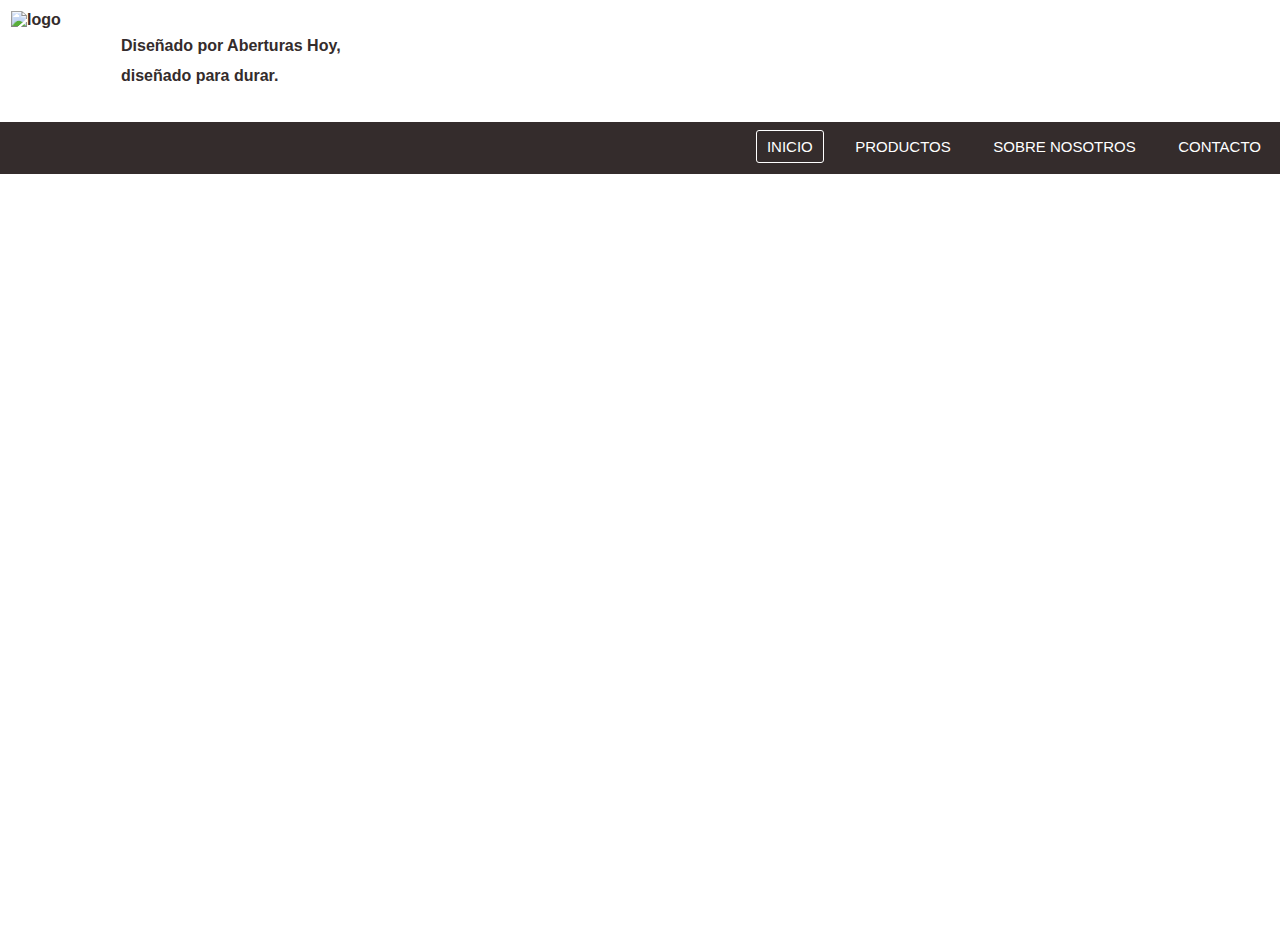
==== index.html @ 83248917 "Add files via upload" ====
<!DOCTYPE html>
<html lang="es">
  <head>
    <meta charset="utf-8" />
    <meta name="viewport" content="width=device-width, initial-scale=1" />
    <title>Aberturas Hoy</title>
    <link rel="stylesheet" href="/style.css" />
    <script src="https://kit.fontawesome.com/a076d05399.js"></script>
    <script src="https://code.jquery.com/mobile/1.5.0-rc1/jquery.mobile-1.5.0-rc1.js"></script>
    <script>
      $(document).ready(function() {
        $("#icon").click(function() {
          $("ul").toggleClass("show");
        });
      });
    </script>
  </head>
  <body>
    <nav>
      <label class="logo"
        ><img
          id="header-img"
          src="https://static.wixstatic.com/media/3c659c_58a59754fe0b4381b4ca97098dc097c7~mv2.png/v1/fill/w_80,h_80,al_c,q_85,usm_0.66_1.00_0.01/descarga.webp"
          alt="logo"
        />
        <p id="eslogan">
          Diseñado por Aberturas Hoy,<br />
          diseñado para durar.
        </p>
        <label id="icon" style="color:#342C2C">
          <i class="fas fa-bars"></i>
        </label>
      </label>
      <ul>
        <li><a class="active" href="#">Inicio</a></li>
        <li><a href="#">Productos</a></li>
        <li><a href="#">Sobre Nosotros</a></li>
        <li><a href="#">Contacto</a></li>
      </ul>
    </nav>
    <section id="background"></section>
  </body>
</html>
---- style.css ----
* {
  padding: 0;
  margin: 0;
  text-decoration: none;
  list-style: none;
}
body {
  font-family: sans-serif;
}
nav {
  width: 100%;
}
label {
  font-weight: bold;
  color: #342C2C;
  padding: 10px;
  border: 1px solid white;
  display: flex;
}
#header-img {
  margin-right: 10px;
  width: 100px;
  height: 100px;
}
#eslogan {
  line-height: 30px;
  padding-top: 20px;
}
nav ul {
  width: 100%;
  height: 52px;
  float: right;
  text-align: right;
  margin-right: 0px;
  vertical-align: top;
  background-color: #342C2C;
}
nav li {
  display: inline-block;
  margin: 0 8px;
  line-height: 50px;
}
nav a {
  color: white;
  font-size: 15px;
  text-transform: uppercase;
  border: 1px solid transparent;
  padding: 7px 10px;
  border-radius: 3px;
}
a.active,
a:hover {
  border: 1px solid;
  transition: 0.5s;
}
nav #icon {
  color: #342C2C !important;
  font-size: 30px;
  line-height: 20px;
  float: right;
  margin-right: 40px;
  cursor: pointer;
  display: none;
}
@media (max-width: 1048px) {
  label.logo {
    font-size: 16px;
    padding-left: 10px;
  }
  nav ul {
    margin-right: 20px;
  }
  nav a {
    font-size: 14px;
  }
}
@media (max-width: 909px) {
  nav #icon {
    color: #342C2C !important;
    display: block;
    position: fixed;
    right: 0px;
  }
  #eslogan {
    font-size: 0px;
  }
  nav ul {
    position: fixed;
    width: 100%;
    height: 100vh;
    background: #342C2C;
    top: 120px;
    left: 0px;
    text-align: center;
  }
  nav li {
    display: block;
    margin: 50px 0;
    line-height: 30px;
  }
  nav a {
    font-size: 20px;
  }
  a.active,
  a:hover {
    border: none;
    color: #7C9EB3;
  }
  nav ul.show {
    left: 0;
  }
}
#background {
  background: url() no-repeat;
  background-size: cover;
  height: calc(100vh - 80px);
}
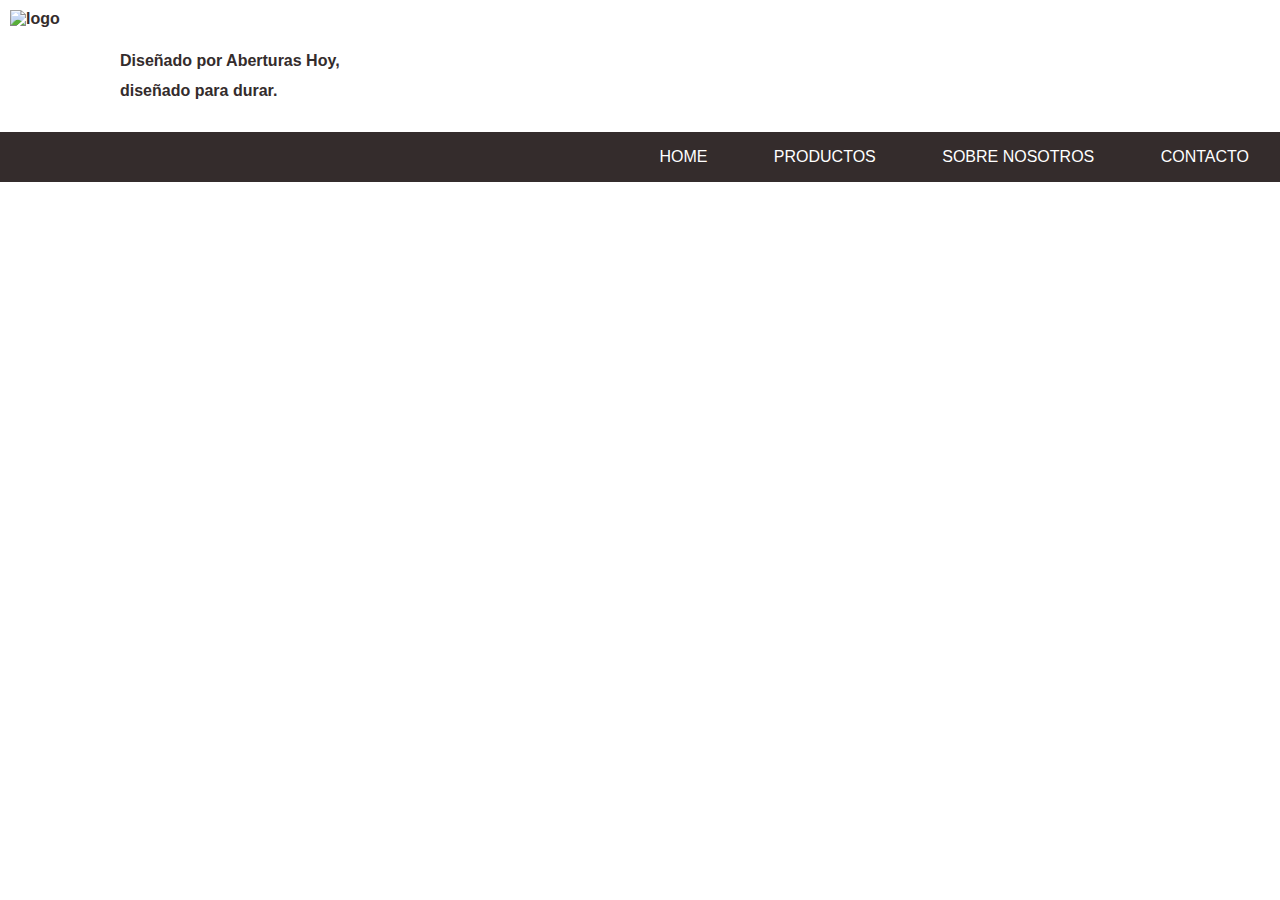
==== commit ec00cc8c: "Add files via upload" ====
--- a/index.html
+++ b/index.html
@@ -4,19 +4,11 @@
     <meta charset="utf-8" />
     <meta name="viewport" content="width=device-width, initial-scale=1" />
     <title>Aberturas Hoy</title>
-    <link rel="stylesheet" href="/style.css" />
-    <script src="https://kit.fontawesome.com/a076d05399.js"></script>
-    <script src="https://code.jquery.com/mobile/1.5.0-rc1/jquery.mobile-1.5.0-rc1.js"></script>
-    <script>
-      $(document).ready(function() {
-        $("#icon").click(function() {
-          $("ul").toggleClass("show");
-        });
-      });
-    </script>
+    <link rel="stylesheet" href="style.css" />
   </head>
+
   <body>
-    <nav>
+    <header>
       <label class="logo"
         ><img
           id="header-img"
@@ -27,17 +19,35 @@
           Diseñado por Aberturas Hoy,<br />
           diseñado para durar.
         </p>
-        <label id="icon" style="color:#342C2C">
-          <i class="fas fa-bars"></i>
-        </label>
       </label>
-      <ul>
-        <li><a class="active" href="#">Inicio</a></li>
-        <li><a href="#">Productos</a></li>
-        <li><a href="#">Sobre Nosotros</a></li>
-        <li><a href="#">Contacto</a></li>
-      </ul>
-    </nav>
-    <section id="background"></section>
+
+      <div class="container">
+        <div class="nav-toggle" id="navToggle">
+          <img
+            id="navClosed"
+            class="navIcon"
+            src="https://www.richardmiddleton.me/wp-content/themes/richardcodes/assets/img/hamburger.svg"
+            alt="hamburger menu"
+          />
+          <img
+            id="navOpen"
+            class="navIcon hidden"
+            src="https://www.richardmiddleton.me/wp-content/themes/richardcodes/assets/img/close.svg"
+            alt="close hamburger"
+          />
+        </div>
+
+        <nav>
+          <ul>
+            <li><a class="active" href="#">Home</a></li>
+            <li><a href="#">Productos</a></li>
+            <li><a href="#">Sobre Nosotros</a></li>
+            <li><a href="#">Contacto</a></li>
+          </ul>
+        </nav>
+      </div>
+    </header>
+
+    <script src="main.js"></script>
   </body>
 </html>
--- a/style.css
+++ b/style.css
@@ -1,20 +1,15 @@
-* {
-  padding: 0;
+body {
   margin: 0;
-  text-decoration: none;
-  list-style: none;
-}
-body {
   font-family: sans-serif;
 }
-nav {
-  width: 100%;
+
+header {
+  background: #eaeaea;
 }
 label {
   font-weight: bold;
-  color: #342C2C;
+  color: #342c2c;
   padding: 10px;
-  border: 1px solid white;
   display: flex;
 }
 #header-img {
@@ -26,92 +21,113 @@
   line-height: 30px;
   padding-top: 20px;
 }
+
+.container {
+  display: flex;
+  justify-content: space-between;
+  width: 100%;
+}
+
 nav ul {
   width: 100%;
-  height: 52px;
   float: right;
   text-align: right;
-  margin-right: 0px;
-  vertical-align: top;
-  background-color: #342C2C;
 }
-nav li {
+
+li {
   display: inline-block;
-  margin: 0 8px;
-  line-height: 50px;
+  padding: 0 1.25rem;
 }
-nav a {
-  color: white;
-  font-size: 15px;
+
+nav li a {
+  color: #342C2C;
+  text-decoration: none;
   text-transform: uppercase;
   border: 1px solid transparent;
   padding: 7px 10px;
   border-radius: 3px;
 }
-a.active,
-a:hover {
+
+li:hover a {
   border: 1px solid;
   transition: 0.5s;
 }
-nav #icon {
-  color: #342C2C !important;
-  font-size: 30px;
-  line-height: 20px;
-  float: right;
-  margin-right: 40px;
+
+/* Mobile Toggle */
+
+.nav-toggle {
+  display: none;
+  position: absolute;
+  right: 1rem;
+  top: 1.5rem;
   cursor: pointer;
+}
+
+.nav-toggle img {
+  width: 1.5rem;
+  transition: 300ms all ease;
+}
+
+.nav-toggle:hover img {
+  opacity: 0.6;
+}
+
+.open {
+  height: 100vh;
+}
+
+.hidden {
   display: none;
 }
-@media (max-width: 1048px) {
-  label.logo {
-    font-size: 16px;
-    padding-left: 10px;
+
+/* Mobile */
+@media all and (max-width: 720px) {
+  .container {
+    flex-direction: column;
+    align-items: flex-start;
   }
-  nav ul {
-    margin-right: 20px;
+
+  nav {
+    height: 0;
+    width: 100%;
+    overflow: hidden;
+    transition: 250ms height ease-in-out;
   }
-  nav a {
-    font-size: 14px;
+  ul {
+    list-style-type: none;
+    padding: 0;
+  }
+
+  li {
+    display: block;
+    text-align: center;
+    padding: 1.5rem 0;
+  }
+
+  li a {
+    font-size: 1.4rem;
+  }
+
+  .nav-toggle {
+    display: block;
   }
 }
-@media (max-width: 909px) {
-  nav #icon {
-    color: #342C2C !important;
-    display: block;
-    position: fixed;
-    right: 0px;
+
+/* PC*/
+@media all and (min-width: 720px) {
+  header {
+    background: none;
   }
-  #eslogan {
-    font-size: 0px;
+  nav {
+    background-color: #342c2c;
+    position: absolute;
+    width: 100%;
   }
-  nav ul {
-    position: fixed;
-    width: 100%;
-    height: 100vh;
-    background: #342C2C;
-    top: 120px;
-    left: 0px;
-    text-align: center;
-  }
-  nav li {
-    display: block;
-    margin: 50px 0;
-    line-height: 30px;
-  }
-  nav a {
-    font-size: 20px;
-  }
-  a.active,
-  a:hover {
-    border: none;
-    color: #7C9EB3;
-  }
-  nav ul.show {
-    left: 0;
+  nav li a {
+    color: white;
+    text-decoration: none;
+    text-transform: uppercase;
+    border: 1px solid transparent;
+    border-radius: 3px;
   }
 }
-#background {
-  background: url() no-repeat;
-  background-size: cover;
-  height: calc(100vh - 80px);
-}
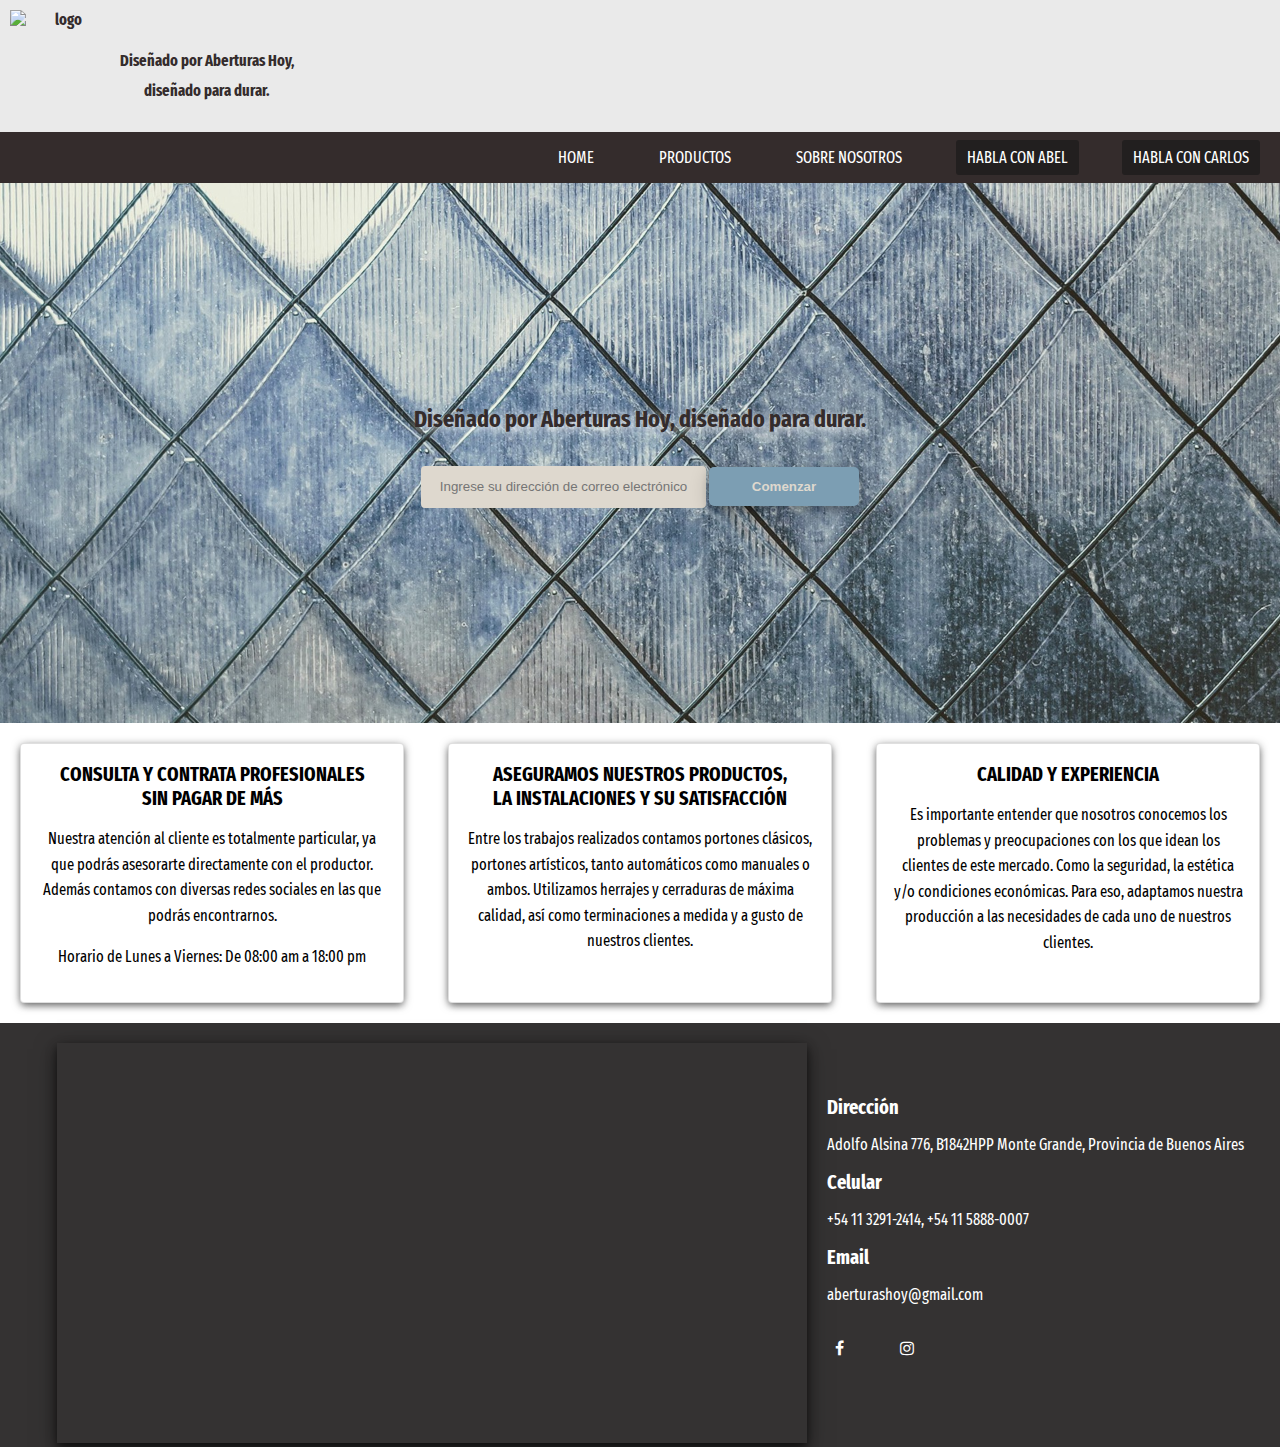
==== commit ae5be30b: "3.0" ====
--- a/index.html
+++ b/index.html
@@ -3,8 +3,13 @@
   <head>
     <meta charset="utf-8" />
     <meta name="viewport" content="width=device-width, initial-scale=1" />
+	
+	<style>
+      @import url("https://fonts.googleapis.com/css2?family=Fira+Sans+Extra+Condensed&display=swap");
+    </style>
+	
     <title>Aberturas Hoy</title>
-    <link rel="stylesheet" href="style.css" />
+    <link rel="stylesheet" href="recursos/style.css"/>
   </head>
 
   <body>
@@ -39,15 +44,86 @@
 
         <nav>
           <ul>
-            <li><a class="active" href="#">Home</a></li>
-            <li><a href="#">Productos</a></li>
-            <li><a href="#">Sobre Nosotros</a></li>
-            <li><a href="#">Contacto</a></li>
+            <li><a class="active" href="index.html">Home</a></li>
+            <li><a href="pag/Productos.html">Productos</a></li>
+            <li><a href="pag/Sobre-Nosotros.html">Sobre Nosotros</a></li>
+			<li><a class="habla" href=https://api.whatsapp.com/send?phone=541132912414>Habla con Abel</a></li>
+			<li><a class="habla" href=https://api.whatsapp.com/send?phone=541158880007>Habla con Carlos</a></li>
           </ul>
         </nav>
       </div>
     </header>
+	
+	<section id="img-vw">
+	  <h2>Diseñado por Aberturas Hoy, diseñado para durar.</h2>
+	  <form action="">
+		<input name="email" id="email" type="email"  class="form-control" placeholder="Ingrese su dirección de correo electrónico" required />
+		<input id="submit" type="submit" value="Comenzar" />
+	  </form>
+	</section>
 
-    <script src="main.js"></script>
+	<!-- TARJETAS -->
+	<section class="container">
+			<div class="tarjeta">
+				<h5>Consulta y contrata profesionales<br>sin pagar de más</h5>
+				<p>
+					Nuestra atención al cliente es totalmente particular, ya que podrás asesorarte directamente con el productor. 
+					Además contamos con diversas redes sociales en las que podrás encontrarnos.
+				</p>
+				<p>
+					Horario de Lunes a Viernes:
+					De 08:00 am a 18:00 pm
+				</p>
+			</div>
+
+			<div class="tarjeta">
+				<h5>Aseguramos nuestros productos,<br>la instalaciones y su satisfacción</h5>
+				<p>
+					Entre los trabajos realizados contamos portones clásicos, portones artísticos, tanto automáticos como manuales o ambos. 
+					Utilizamos herrajes y cerraduras de máxima calidad, así como terminaciones a medida y a gusto de nuestros clientes.
+				</p>
+			</div>
+
+			<div class="tarjeta">
+				<h5>Calidad y experiencia</h5>
+				<p>
+					Es importante entender que nosotros conocemos los problemas y preocupaciones con los que idean los clientes de este mercado.
+					Como la seguridad, la estética y/o condiciones económicas. Para eso, adaptamos nuestra producción a las necesidades de cada uno de nuestros clientes.
+				</p>
+			</div>
+	</section>
+	
+	<div class="embedsocial-hashtag" data-ref="6ec706ed0205464ef0f796552e6b4799b1422030"></div><script>(function(d, s, id){var js; if (d.getElementById(id)) {return;} js = d.createElement(s); js.id = id; js.src = "https://embedsocial.com/cdn/ht.js"; d.getElementsByTagName("head")[0].appendChild(js);}(document, "script", "EmbedSocialHashtagScript"));</script>
+	
+	<footer>
+		<section class="container">
+			<div>
+			<!-- IFRAME GOOGLE MAPS-->
+				<iframe width="750" height="400" style="border:0" loading="lazy" id="maps" allowfullscreen src="https://www.google.com/maps/embed/v1/place?
+				q=place_id:ChIJ70D8DajRvJURpG4eYSPVUV4
+				&key=AIzaSyDUOmwHmdCd-yH3cdDwUQymmq_WT6nEHXE
+				&zoom=12"></iframe>
+			</div>
+			<section>
+				<div>
+					<h5>Dirección</h5>
+					<p>Adolfo Alsina 776, B1842HPP Monte Grande, Provincia de Buenos Aires</p>
+				</div>
+				<div>			
+					<h5>Celular</h5>
+					<p>+54 11 3291-2414, +54 11 5888-0007</p>
+				</div>
+				<div>
+					<h5>Email</h5>
+					<p>aberturashoy@gmail.com</p>
+				</div>
+				<link rel="stylesheet" href="https://cdnjs.cloudflare.com/ajax/libs/font-awesome/4.7.0/css/font-awesome.min.css">
+				<a href="https://www.facebook.com/abellissa/" class="fa fa-facebook"></a>
+				<a href="https://www.instagram.com/aberturas_hoy/" class="fa fa-instagram"></a>
+			</section>	
+		</section>	
+	</footer>
+	
+    <script src="recursos/main.js"></script>
   </body>
-</html>
+</html>--- a/recursos/style.css
+++ b/recursos/style.css
@@ -0,0 +1,405 @@
+body {
+  font-family: "Fira Sans Extra Condensed", sans-serif;
+  margin: 0em;
+  text-align: center;
+}
+
+h5{
+	font-size: 20px;
+	margin-block-start: 0.10em;
+    margin-block-end: 0.67em;
+}
+
+h6{
+	font-size: 60px;
+	font-weight: bold;
+	justify-content: center;
+}
+
+header {
+  background: #eaeaea;
+}
+label {
+  font-weight: bold;
+  color: #342c2c;
+  padding: 10px;
+  display: flex;
+}
+#header-img {
+  margin-right: 10px;
+  width: 100px;
+  height: 100px;
+}
+#eslogan {
+  line-height: 30px;
+  padding-top: 20px;
+}
+
+.container {
+  display: flex;
+  justify-content: space-between;
+  width: 100%;
+}
+
+#img-vw{
+	display: flex;
+	flex-direction: column;
+	align-items: stretch;
+	justify-content: center;
+	text-align: center;
+	height: 60vh;
+	background-image: url("img-vw.jpg");
+	background-size: cover;
+	background-position: center;
+	background-blend-mode: luminosity;
+	background-repeat: no-repeat;
+}
+
+#img-vw h2{
+	color: #342c2c;
+	text-shadow: 3px 3px 10px white;
+}
+
+#img-vw input[type='email'] {
+  max-width: 275px;
+  width: 100%;
+  padding: 5px;
+}
+
+#img-vw input[type='submit'] {
+  max-width: 150px;
+  width: 100%;
+  height: auto;
+  margin: 15px 0;
+  border: 0;
+  border-radius: 5px;
+  background-color: #7C9EB3;
+  padding: 0.75rem;
+  color: #ded8ce;
+  font-weight: bold;
+  box-shadow: 0 4px 8px 0 rgba(0, 0, 0, 0.2), 0 6px 20px 0 rgba(0, 0, 0, 0.2);
+}
+
+#img-vw input[type='submit']:hover {
+  background-color: #4D7180;
+  transition: background-color 1s;
+}
+
+.form-control {
+  width: 100%;
+  height: 2.0rem;
+  padding: 0.375rem 0.75rem;
+  background-clip: padding-box;
+  border: 1px;
+  border-radius: 0.25rem;
+  background-color: #ded8ce;
+  text-align: center;
+}
+
+nav ul {
+  width: 100%;
+  float: right;
+  text-align: right;
+}
+
+li {
+  display: inline-block;
+  padding: 0 1.25rem;
+}
+
+nav li a {
+  color: #342C2C;
+  text-decoration: none;
+  text-transform: uppercase;
+  border: 1px solid transparent;
+  padding: 7px 10px;
+  border-radius: 3px;
+}
+
+li:hover a {
+  border: 1px solid;
+  transition: 0.5s;
+}
+
+/* Mobile Toggle */
+
+.nav-toggle {
+  display: none;
+  position: absolute;
+  right: 1rem;
+  top: 1.5rem;
+  cursor: pointer;
+}
+
+.nav-toggle img {
+  width: 1.5rem;
+  transition: 300ms all ease;
+}
+
+.nav-toggle:hover img {
+  opacity: 0.6;
+}
+
+.open {
+  height: 100vh;
+}
+
+.hidden {
+  display: none;
+}
+
+/* Mobile */
+@media all and (max-width: 721px) {
+  .container {
+    flex-direction: column;
+    align-items: flex-start;
+	align-items: center;
+  }
+  
+  .tarjeta{
+	width: 95vw;
+  }
+
+  nav {
+    height: 0;
+    width: 100%;
+    overflow: hidden;
+    transition: 250ms height ease-in-out;
+  }
+  ul {
+    list-style-type: none;
+    padding: 0;
+  }
+
+  li {
+    display: block;
+    text-align: center;
+    padding: 1.5rem 0;
+  }
+
+  li a {
+    font-size: 1.4rem;
+  }
+
+  .nav-toggle {
+    display: block;
+  }
+  
+  .habla{
+	box-sizing: border-box;
+	font-weight: bold;
+}
+
+	footer .container {
+	flex-direction: column-reverse;
+}
+
+	#maps{
+		height: 30vh;
+	}
+
+	footer .container section{
+	justify-content: center;
+	align-items: center;
+	margin-top: 20px;
+	}
+
+}
+
+/* PC*/
+@media all and (min-width: 720px) {
+  header {
+    background: #eaeaea;
+  }
+  
+  
+  nav {
+    background-color: #342c2c;
+    position: relative;
+    width: 100%;
+  }
+  nav li a {
+    color: white;
+    text-decoration: none;
+    text-transform: uppercase;
+    border: 1px solid transparent;
+    border-radius: 3px;
+	padding: 7px 10px;
+  }
+  
+  .habla{
+	box-sizing: border-box;
+	background-color: #221F1F;
+}
+  
+  .tarjeta{
+	width: 30vw;
+}
+
+	footer .container section{
+		text-align: left;
+	}
+}
+
+.tarjeta{
+	padding: 1rem 1rem;
+	box-sizing: border-box;
+	display: block;
+	word-wrap: break-word;
+    background-color: #fff;
+    background-clip: border-box;
+    border: 1px solid rgba(0,0,0,.125);
+    border-radius: .25rem;
+    box-shadow: 0px 4px 6px -1px rgb(0 0 0 / 20%), 0 2px 10px -1px rgb(0 0 0 / 60%);
+	margin: 20px;
+	height: auto;
+	vertical-align: middle;
+}
+
+.tarjeta p {
+	line-height: 1.6;
+	vertical-align: middle;
+}
+
+.tarjeta h5 {
+	text-transform: uppercase;
+}
+
+.pag-container{
+    margin-right: auto;
+    margin-left: auto;
+}
+
+#productos {
+	background-color: #ADADAD;
+	background-image: url("https://www.transparenttextures.com/patterns/diagonal-striped-brick.png");
+	z-index: 0;
+}
+
+#video{
+	width: 50vw;
+	box-shadow: 0 4px 8px 0 rgba(0, 0, 0, 0.5), 0 6px 20px 0 rgba(0, 0, 0, 0.5);
+}
+
+#quienes-somos {
+  margin-top: 50px;
+  justify-content: center;
+  color: white;
+  height: auto;
+  background-image: url("img-vw.jpg");
+  background-size: cover;
+  padding: 20px;
+  align-items:center;
+  }
+  
+#quienes-somos div{
+	padding: 10px;
+	width: 50%;
+	margin: auto;
+	text-shadow: 3px 3px 10px #000000;
+	font-size: 20px;
+}
+  
+footer{
+	background-color: #343232;
+}
+
+footer .container {
+	justify-content: center;
+	align-items: center;
+}
+
+footer div{
+    text-align: left;
+	color: white;
+	margin-left: 20px;
+}
+
+#maps{
+	margin-top: 20px;
+	box-shadow: 0 4px 8px 0 rgba(0, 0, 0, 0.5), 0 6px 20px 0 rgba(0, 0, 0, 0.5);
+}
+
+.fa {
+  padding: 20px;
+  font-size: 10px;
+  width: 25px;
+  text-align: center;
+  text-decoration: none;
+  border-radius: 50%;
+}
+
+.fa {
+  color: white;
+}
+
+.fa-facebook:hover {
+  background: #3B5998;
+  color: white;
+}
+
+.fa-instagram:hover {
+    background: #ea4c89;
+    color: white;
+}
+
+.body-contacto{
+	background: #1d3557;
+}
+
+form#formulario{
+	padding: 2.5rem 2.5rem;
+	margin: auto;
+	width: 70%;
+	background: #355070;
+	color: white;
+	text-align: left;
+}
+
+#formulario .form-group{
+	margin: 0 auto 1.25rem auto;
+	padding: 0.25rem;
+	color: white;
+}
+
+#formulario .form-control{
+	display: block;
+	width: 100%;
+	height: 2.375rem;
+	padding: 0.375rem 0.75rem;
+	border: 1px;
+	border-radius: 0.25rem;
+	background-color: #ded8ce;
+	text-align: left;
+}
+
+ #formulario form label {
+  display: flex;
+  align-items: center;
+  margin-bottom: 0.5rem;
+}
+
+.img-SN img{
+	height: 40vh;
+	width: auto;
+	align-items: center;
+	margin-left:10px;
+	margin-top:10px;
+	margin-bottom:10px;
+}
+
+.img-SN div{
+	justify-content: center
+}
+
+#formulario .form-group #input-textarea{
+	min-height: 120px;
+	width: 100%;
+}
+
+#formulario #submit {
+  width: 100%;
+  padding: 0.75rem;
+  border-color: white;
+  font-size: 20px;
+}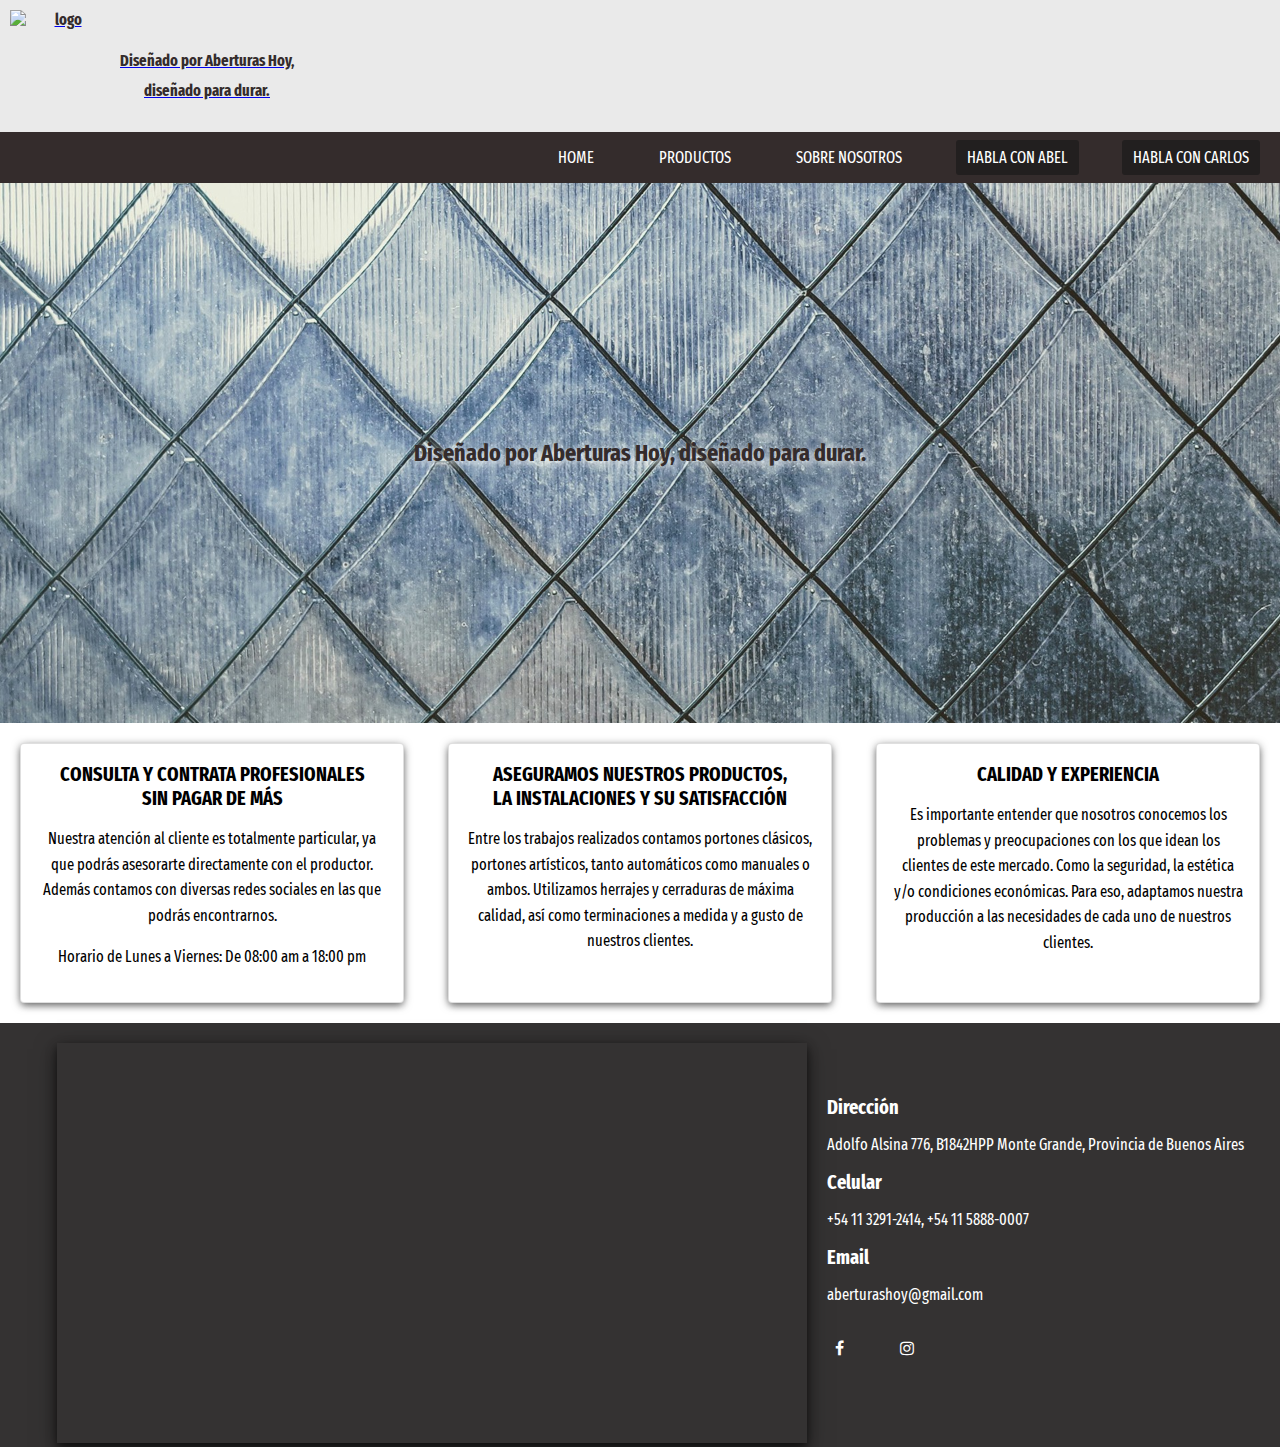
==== commit 1b13d5b0: "Fix Menu" ====
--- a/index.html
+++ b/index.html
@@ -14,6 +14,7 @@
 
   <body>
     <header>
+	<a href="index.html">
       <label class="logo"
         ><img
           id="header-img"
@@ -25,6 +26,7 @@
           diseñado para durar.
         </p>
       </label>
+	</a>
 
       <div class="container">
         <div class="nav-toggle" id="navToggle">
@@ -56,10 +58,6 @@
 	
 	<section id="img-vw">
 	  <h2>Diseñado por Aberturas Hoy, diseñado para durar.</h2>
-	  <form action="">
-		<input name="email" id="email" type="email"  class="form-control" placeholder="Ingrese su dirección de correo electrónico" required />
-		<input id="submit" type="submit" value="Comenzar" />
-	  </form>
 	</section>
 
 	<!-- TARJETAS -->
--- a/recursos/style.css
+++ b/recursos/style.css
@@ -203,6 +203,10 @@
 	align-items: center;
 	margin-top: 20px;
 	}
+
+  #productos #video{
+    width: 100vw;
+  }
 
 }
 
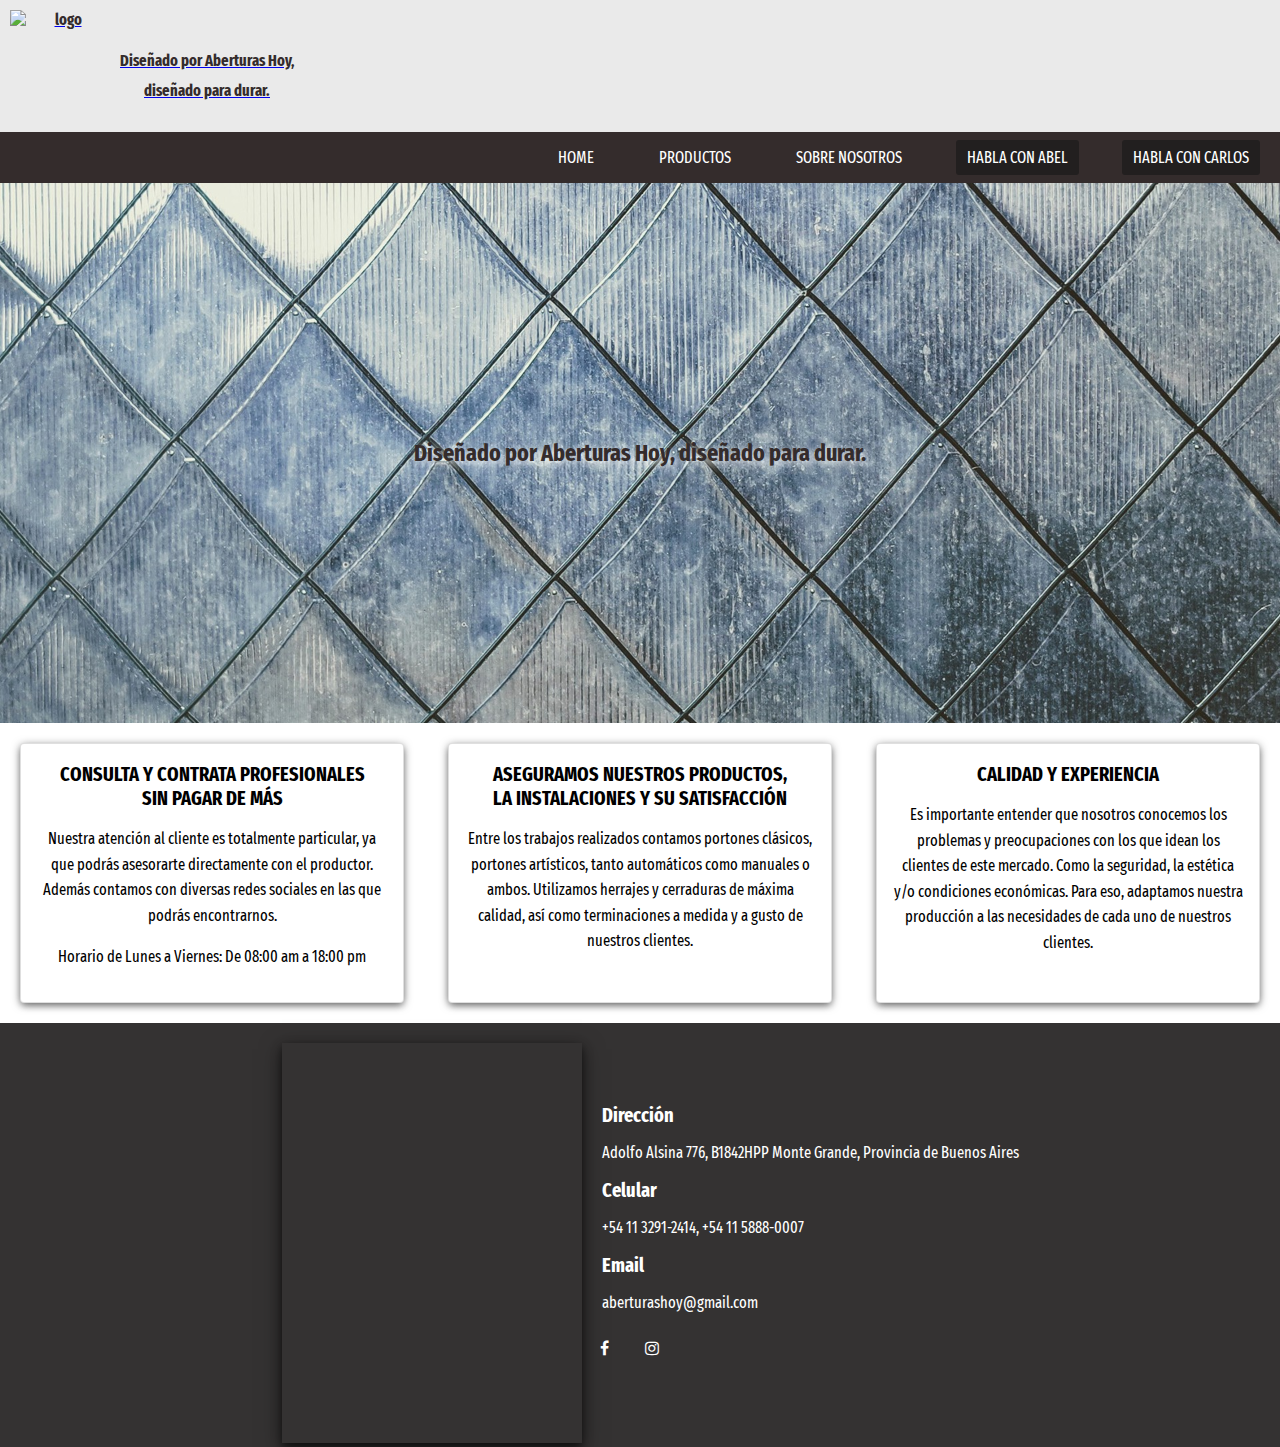
==== commit 4cc8014a: "Fixed Nav Toggle for Movil" ====
--- a/index.html
+++ b/index.html
@@ -97,7 +97,7 @@
 		<section class="container">
 			<div>
 			<!-- IFRAME GOOGLE MAPS-->
-				<iframe width="750" height="400" style="border:0" loading="lazy" id="maps" allowfullscreen src="https://www.google.com/maps/embed/v1/place?
+				<iframe height="400" style="border:0" loading="lazy" id="maps" allowfullscreen src="https://www.google.com/maps/embed/v1/place?
 				q=place_id:ChIJ70D8DajRvJURpG4eYSPVUV4
 				&key=AIzaSyDUOmwHmdCd-yH3cdDwUQymmq_WT6nEHXE
 				&zoom=12"></iframe>
--- a/recursos/style.css
+++ b/recursos/style.css
@@ -2,37 +2,41 @@
   font-family: "Fira Sans Extra Condensed", sans-serif;
   margin: 0em;
   text-align: center;
+  margin-right: auto;
+  margin-left:  auto;
+  max-width: 100vw;
 }
 
 h5{
-	font-size: 20px;
+	font-size: 1.25rem;
 	margin-block-start: 0.10em;
-    margin-block-end: 0.67em;
+  margin-block-end: 0.67em;
 }
 
 h6{
-	font-size: 60px;
+	font-size: 3.75rem;
 	font-weight: bold;
 	justify-content: center;
 }
 
 header {
   background: #eaeaea;
+  max-width: 100vw;
 }
 label {
   font-weight: bold;
   color: #342c2c;
-  padding: 10px;
+  padding: 0.625rem;
   display: flex;
 }
 #header-img {
-  margin-right: 10px;
-  width: 100px;
-  height: 100px;
+  margin-right: 0.625rem;
+  width: 6.25rem;
+  height: 6.25rem;
 }
 #eslogan {
-  line-height: 30px;
-  padding-top: 20px;
+  line-height: 1.875rem;
+  padding-top: 1.25rem;
 }
 
 .container {
@@ -57,27 +61,27 @@
 
 #img-vw h2{
 	color: #342c2c;
-	text-shadow: 3px 3px 10px white;
+	text-shadow: 0.1875rem 0.1875rem 0.625rem white;
 }
 
 #img-vw input[type='email'] {
-  max-width: 275px;
-  width: 100%;
-  padding: 5px;
+  max-width: 17.1875rem;
+  width: 100%;
+  padding: 0.3125rem;
 }
 
 #img-vw input[type='submit'] {
-  max-width: 150px;
+  max-width: 9.375rem;
   width: 100%;
   height: auto;
-  margin: 15px 0;
+  margin: 0.9375rem 0;
   border: 0;
-  border-radius: 5px;
+  border-radius: 0.3125rem;
   background-color: #7C9EB3;
   padding: 0.75rem;
   color: #ded8ce;
   font-weight: bold;
-  box-shadow: 0 4px 8px 0 rgba(0, 0, 0, 0.2), 0 6px 20px 0 rgba(0, 0, 0, 0.2);
+  box-shadow: 0 0.25rem 0.5rem 0 rgba(0, 0, 0, 0.2), 0 0.375rem 1.25rem 0 rgba(0, 0, 0, 0.2);
 }
 
 #img-vw input[type='submit']:hover {
@@ -90,7 +94,7 @@
   height: 2.0rem;
   padding: 0.375rem 0.75rem;
   background-clip: padding-box;
-  border: 1px;
+  border: 0.0625rem;
   border-radius: 0.25rem;
   background-color: #ded8ce;
   text-align: center;
@@ -125,7 +129,7 @@
 
 .nav-toggle {
   display: none;
-  position: absolute;
+  position: fixed;
   right: 1rem;
   top: 1.5rem;
   cursor: pointer;
@@ -153,18 +157,27 @@
   .container {
     flex-direction: column;
     align-items: flex-start;
-	align-items: center;
-  }
-  
+	  align-items: center;
+    z-index: 3;
+  }
+  
+  header .container{
+    position: fixed;
+  }
+
   .tarjeta{
 	width: 95vw;
   }
 
   nav {
+    top: 0;
     height: 0;
     width: 100%;
+    position: fixed;
     overflow: hidden;
+    background-color: white;
     transition: 250ms height ease-in-out;
+    z-index: 3;
   }
   ul {
     list-style-type: none;
@@ -183,6 +196,7 @@
 
   .nav-toggle {
     display: block;
+    z-index: 4;
   }
   
   .habla{
@@ -196,16 +210,21 @@
 
 	#maps{
 		height: 30vh;
+    max-width: 100vw;
 	}
 
 	footer .container section{
 	justify-content: center;
 	align-items: center;
-	margin-top: 20px;
+	margin-top: 1.25rem;
 	}
 
   #productos #video{
     width: 100vw;
+  }
+
+  iframe{
+    max-width: 100vw;
   }
 
 }
@@ -216,7 +235,6 @@
     background: #eaeaea;
   }
   
-  
   nav {
     background-color: #342c2c;
     position: relative;
@@ -226,9 +244,9 @@
     color: white;
     text-decoration: none;
     text-transform: uppercase;
-    border: 1px solid transparent;
-    border-radius: 3px;
-	padding: 7px 10px;
+    border: 0.0625rem solid transparent;
+    border-radius: 0.1875rem;
+	padding: 0.4375rem 0.625rem;
   }
   
   .habla{
@@ -255,9 +273,8 @@
     border: 1px solid rgba(0,0,0,.125);
     border-radius: .25rem;
     box-shadow: 0px 4px 6px -1px rgb(0 0 0 / 20%), 0 2px 10px -1px rgb(0 0 0 / 60%);
-	margin: 20px;
+	margin: 1.25rem;
 	height: auto;
-	vertical-align: middle;
 }
 
 .tarjeta p {
@@ -281,31 +298,31 @@
 }
 
 #video{
-	width: 50vw;
 	box-shadow: 0 4px 8px 0 rgba(0, 0, 0, 0.5), 0 6px 20px 0 rgba(0, 0, 0, 0.5);
 }
 
 #quienes-somos {
-  margin-top: 50px;
+  margin-top: 3.125rem;
   justify-content: center;
   color: white;
   height: auto;
   background-image: url("img-vw.jpg");
   background-size: cover;
-  padding: 20px;
+  padding: 1.25rem;
   align-items:center;
   }
   
 #quienes-somos div{
-	padding: 10px;
+	padding: 0.625rem;
 	width: 50%;
 	margin: auto;
 	text-shadow: 3px 3px 10px #000000;
-	font-size: 20px;
+	font-size: 1.25rem;
 }
   
 footer{
 	background-color: #343232;
+  max-width: 100vw;
 }
 
 footer .container {
@@ -314,7 +331,7 @@
 }
 
 footer div{
-    text-align: left;
+  text-align: left;
 	color: white;
 	margin-left: 20px;
 }
@@ -325,9 +342,9 @@
 }
 
 .fa {
-  padding: 20px;
-  font-size: 10px;
-  width: 25px;
+  padding: 12.5px;
+  font-size: 12px;
+  width: 20px;
   text-align: center;
   text-decoration: none;
   border-radius: 50%;
@@ -406,4 +423,4 @@
   padding: 0.75rem;
   border-color: white;
   font-size: 20px;
-}+} 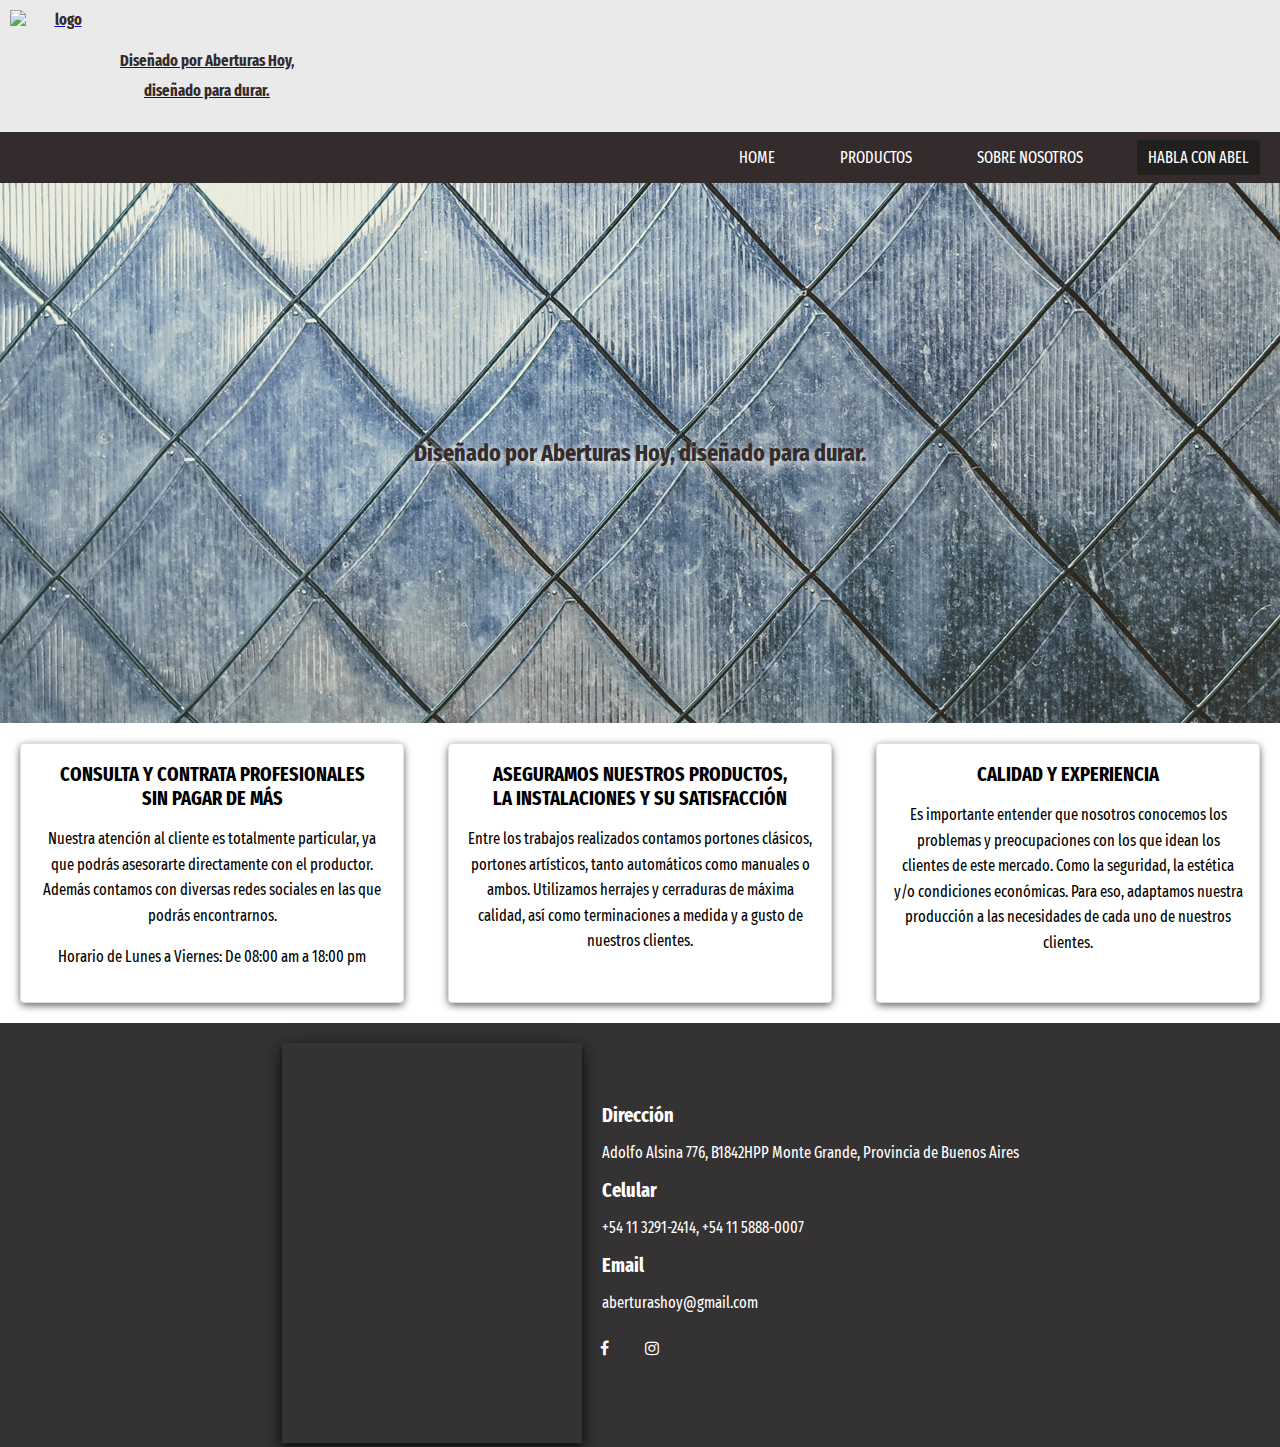
==== commit 40ab1112: "Carlos Out" ====
--- a/index.html
+++ b/index.html
@@ -10,6 +10,18 @@
 	
     <title>Aberturas Hoy</title>
     <link rel="stylesheet" href="recursos/style.css"/>
+	
+	<!-- Global site tag (gtag.js) - Google Analytics -->
+<script async src="https://www.googletagmanager.com/gtag/js?id=UA-231655752-1">
+</script>
+<script>
+  window.dataLayer = window.dataLayer || [];
+  function gtag(){dataLayer.push(arguments);}
+  gtag('js', new Date());
+
+  gtag('config', 'UA-231655752-1');
+</script>
+	
   </head>
 
   <body>
@@ -50,7 +62,6 @@
             <li><a href="pag/Productos.html">Productos</a></li>
             <li><a href="pag/Sobre-Nosotros.html">Sobre Nosotros</a></li>
 			<li><a class="habla" href=https://api.whatsapp.com/send?phone=541132912414>Habla con Abel</a></li>
-			<li><a class="habla" href=https://api.whatsapp.com/send?phone=541158880007>Habla con Carlos</a></li>
           </ul>
         </nav>
       </div>
